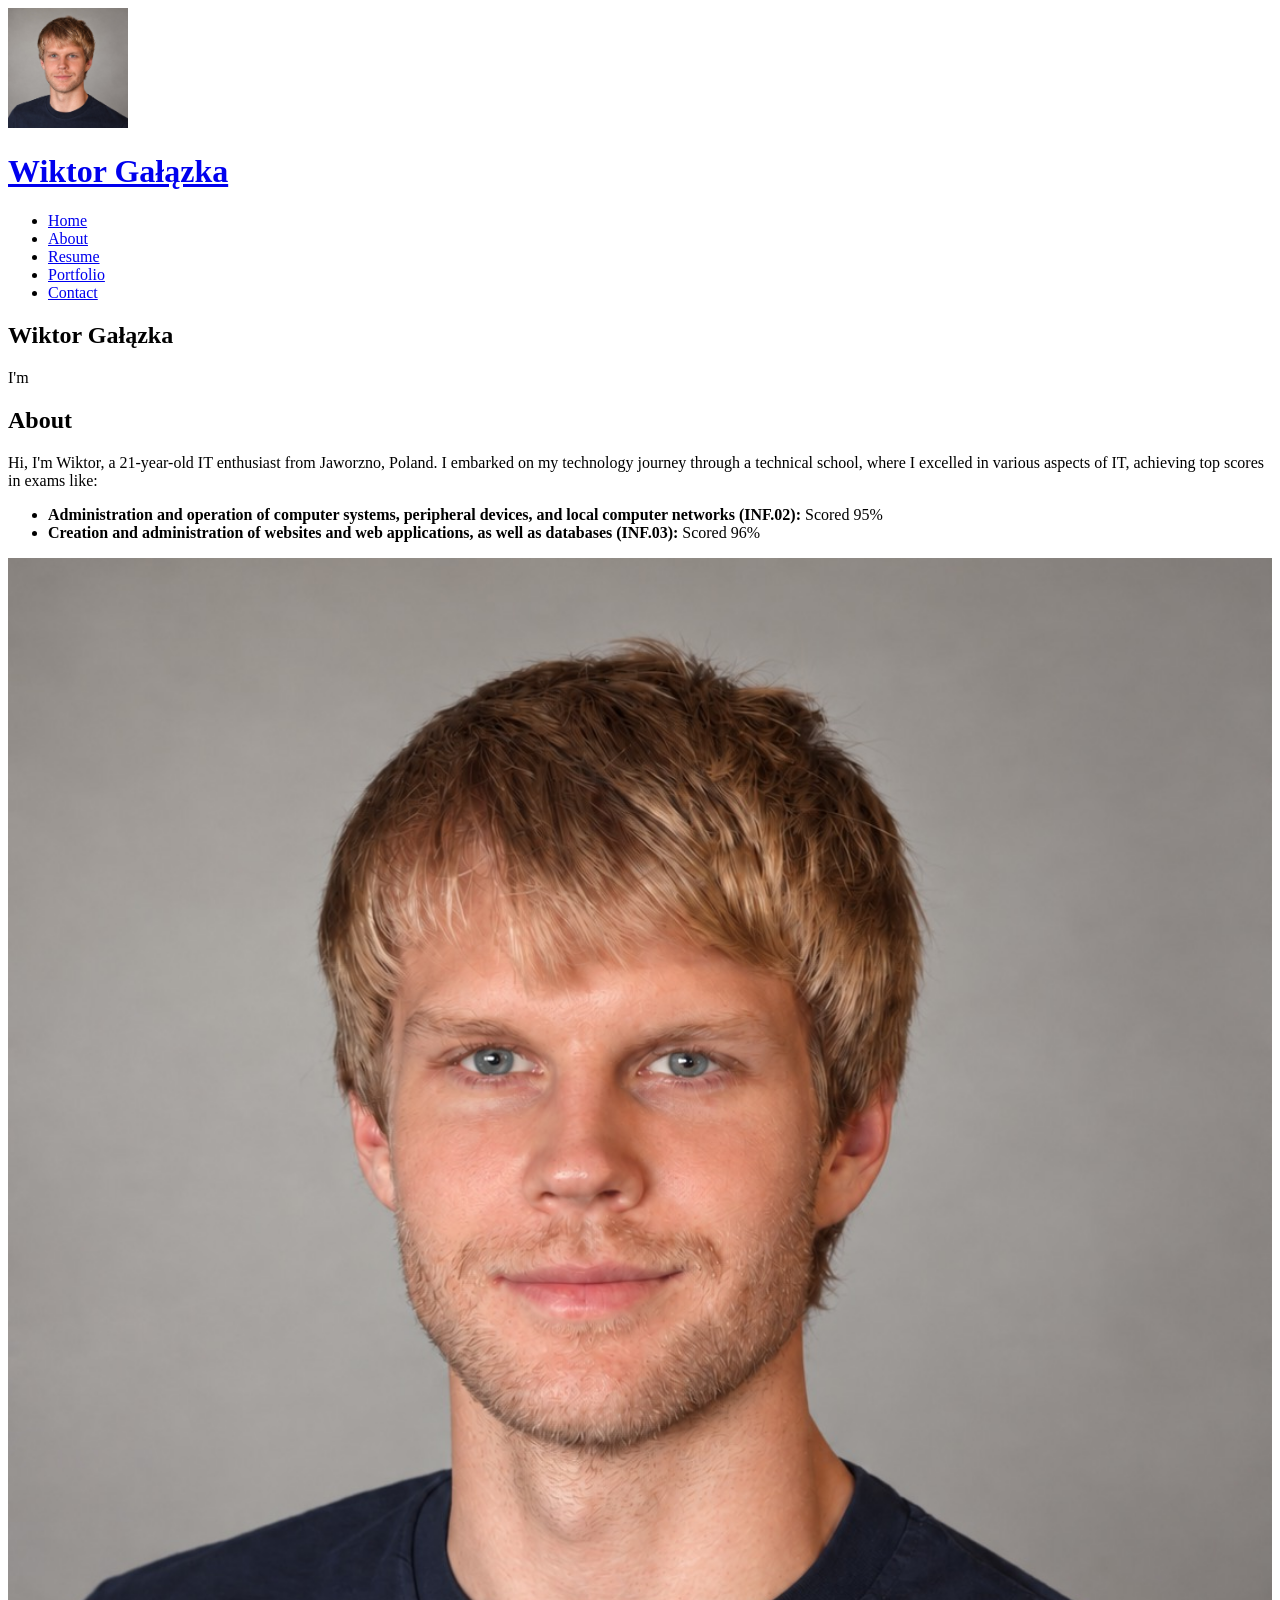
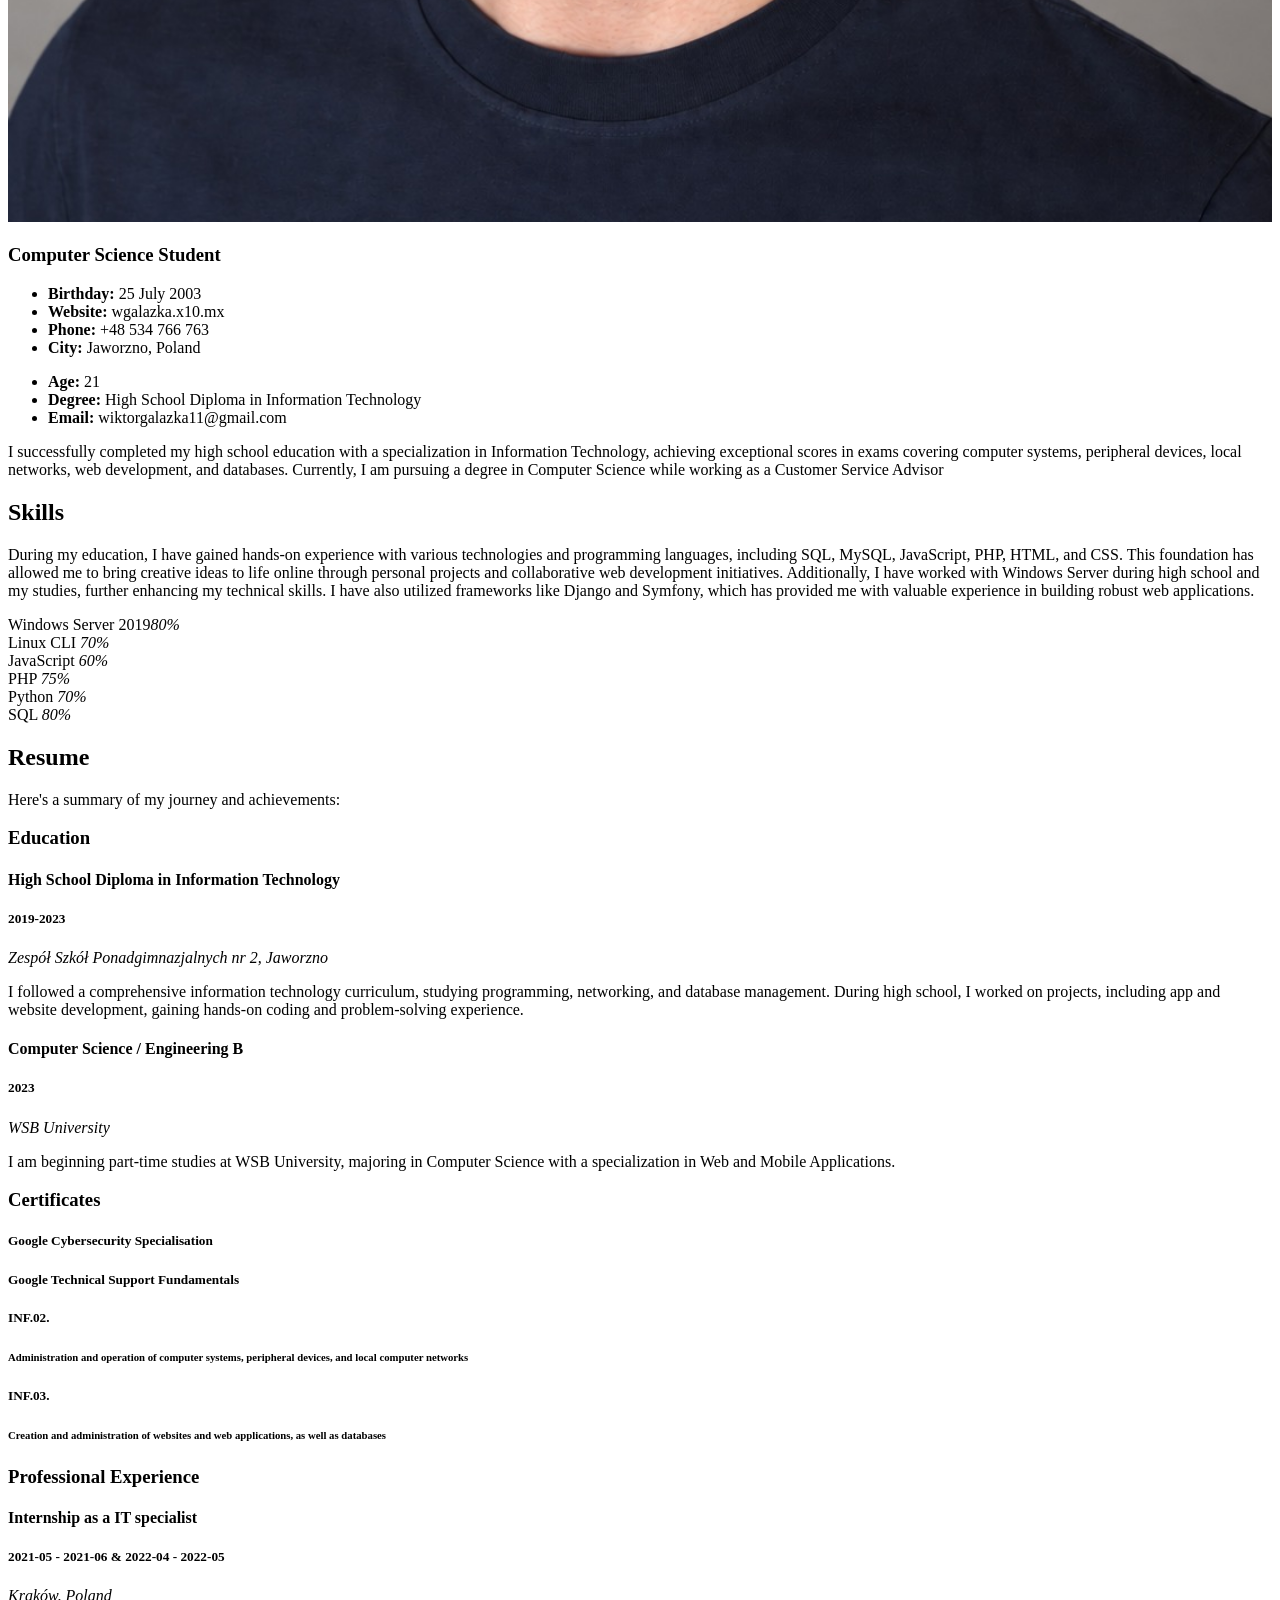
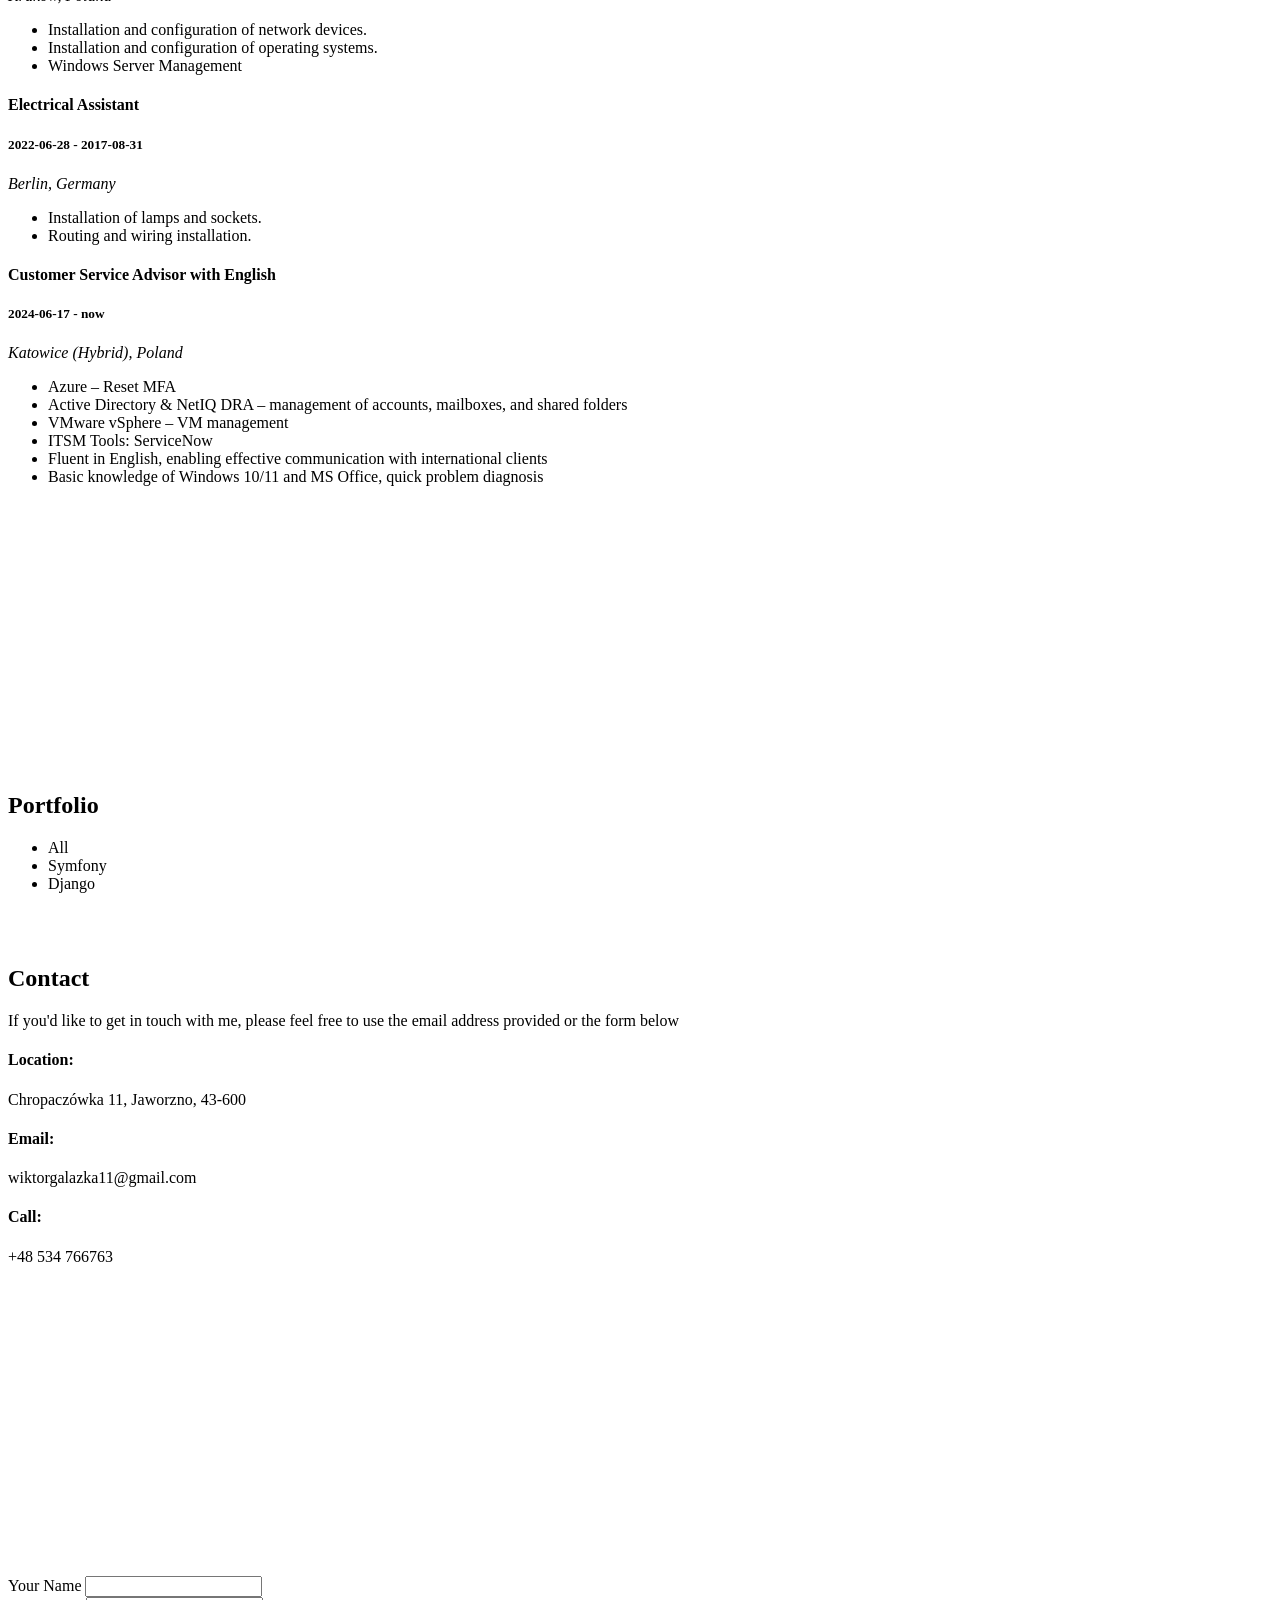
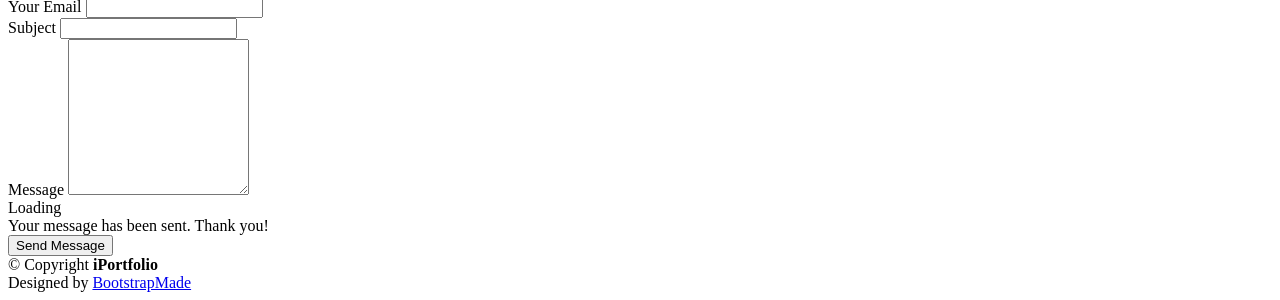
==== iPortfolio/index.html @ 5be39296 "Refresh portrait assets across all portfolio pages" ====
<!DOCTYPE html>
<html lang="en">

<head>
  <meta charset="utf-8">
  <meta content="width=device-width, initial-scale=1.0" name="viewport">

  <title>Wiktor Galazka</title>
  <meta content="" name="description">
  <meta content="" name="keywords">

  <!-- Favicons -->
  <link href="assets/img/favicon.png" rel="icon">
  <link href="assets/img/apple-touch-icon.png" rel="apple-touch-icon">

  <!-- Google Fonts -->
  <link href="https://fonts.googleapis.com/css?family=Open+Sans:300,300i,400,400i,600,600i,700,700i|Raleway:300,300i,400,400i,500,500i,600,600i,700,700i|Poppins:300,300i,400,400i,500,500i,600,600i,700,700i" rel="stylesheet">

  <!-- Vendor CSS Files -->
  <link href="assets/vendor/aos/aos.css" rel="stylesheet">
  <link href="assets/vendor/bootstrap/css/bootstrap.min.css" rel="stylesheet">
  <link href="assets/vendor/bootstrap-icons/bootstrap-icons.css" rel="stylesheet">
  <link href="assets/vendor/boxicons/css/boxicons.min.css" rel="stylesheet">
  <link href="assets/vendor/glightbox/css/glightbox.min.css" rel="stylesheet">
  <link href="assets/vendor/swiper/swiper-bundle.min.css" rel="stylesheet">

  <!-- Template Main CSS File -->
  <link href="assets/css/style.css" rel="stylesheet">

  <!-- =======================================================
  * Template Name: iPortfolio
  * Updated: Jul 27 2023 with Bootstrap v5.3.1
  * Template URL: https://bootstrapmade.com/iportfolio-bootstrap-portfolio-websites-template/
  * Author: BootstrapMade.com
  * License: https://bootstrapmade.com/license/
  ======================================================== -->
</head>

<body>

  <!-- ======= Mobile nav toggle button ======= -->
  <i class="bi bi-list mobile-nav-toggle d-xl-none"></i>

  <!-- ======= Header ======= -->
  <header id="header">
    <div class="d-flex flex-column">

      <div class="profile">
        <img src="assets/img/profile-img.jpg?v=20260929-retouched-02" alt="" class="img-fluid rounded-circle" style="width:120px;height:120px;object-fit:cover;object-position:50% 20%;">
        <h1 class="text-light"><a href="index.html">Wiktor Gałązka</a></h1>
        <div class="social-links mt-3 text-center">
          <!--<a href="#" class="twitter"><i class="bx bxl-twitter"></i></a>
          <a href="#" class="facebook"><i class="bx bxl-facebook"></i></a>
          <a href="#" class="instagram"><i class="bx bxl-instagram"></i></a>
          <a href="#" class="google-plus"><i class="bx bxl-skype"></i></a>
          <a href="#" class="linkedin"><i class="bx bxl-linkedin"></i></a>-->
          <a href="https://www.facebook.com/wiktor.galazka1337" class="facebook"><i class="bx bxl-facebook"></i></a>
          <a href="https://join.skype.com/invite/FLbjJl0pvfY9" class="google-plus"><i class="bx bxl-skype"></i></a>
          <a href="https://www.linkedin.com/in/wgalazka" class="linkedin"><i class="bx bxl-linkedin"></i></a>
        </div>
      </div>

      <nav id="navbar" class="nav-menu navbar">
        <ul>
          <li><a href="#hero" class="nav-link scrollto active"><i class="bx bx-home"></i> <span>Home</span></a></li>
          <li><a href="#about" class="nav-link scrollto"><i class="bx bx-user"></i> <span>About</span></a></li>
          <li><a href="#resume" class="nav-link scrollto"><i class="bx bx-file-blank"></i> <span>Resume</span></a></li>
          <li><a href="#portfolio" class="nav-link scrollto"><i class="bx bx-book-content"></i> <span>Portfolio</span></a></li>
          <li><a href="#contact" class="nav-link scrollto"><i class="bx bx-envelope"></i> <span>Contact</span></a></li>
        </ul>
      </nav><!-- .nav-menu -->
    </div>
  </header><!-- End Header -->

  <!-- ======= Hero Section ======= -->
  <section id="hero" class="d-flex flex-column justify-content-center align-items-center">
    <div class="hero-container" data-aos="fade-in">
      <h1>Wiktor Gałązka</h1>
      <p>I'm <span class="typed" data-typed-items="Computer Science Student"></span></p>
    </div>
  </section><!-- End Hero -->

  <main id="main">

    <!-- ======= About Section ======= -->
    <section id="about" class="about">
      <div class="container">
    
        <div class="section-title">
          <h2>About</h2>
          <p class="fst-italic">
            Hi, I'm Wiktor, a 21-year-old IT enthusiast from Jaworzno, Poland. I embarked on my technology journey through a technical school, where I excelled in various aspects of IT, achieving top scores in exams like:
          </p>
          <ul>
            <li><i class="bi bi-chevron-right"></i> <strong>Administration and operation of computer systems, peripheral devices, and local computer networks (INF.02):</strong> Scored 95%</li>
            <li><i class="bi bi-chevron-right"></i> <strong>Creation and administration of websites and web applications, as well as databases (INF.03):</strong> Scored 96%</li>
          </ul>
        </div>
    

    
        <div class="row">
          <div class="col-lg-4" data-aos="fade-right">
            <img src="assets/img/profile-img - Copy.jpg?v=20260929-retouched-02" class="img-fluid" alt="" style="width:100%;height:auto;aspect-ratio:1;object-fit:cover;object-position:50% 20%;">
          </div>
          <div class="col-lg-8 pt-4 pt-lg-0 content" data-aos="fade-left">
            <h3>Computer Science Student</h3>
            <div class="row">
              <div class="col-lg-6">
                <ul>
                  <li><i class="bi bi-chevron-right"></i> <strong>Birthday:</strong> <span>25 July 2003</span></li>
                  <li><i class="bi bi-chevron-right"></i> <strong>Website:</strong> <span>wgalazka.x10.mx</span></li>
                  <li><i class="bi bi-chevron-right"></i> <strong>Phone:</strong> <span>+48 534 766 763</span></li>
                  <li><i class="bi bi-chevron-right"></i> <strong>City:</strong> <span>Jaworzno, Poland</span></li>
                </ul>
              </div>
              <div class="col-lg-6">
                <ul>
                  <li><i class="bi bi-chevron-right"></i> <strong>Age:</strong> <span>21</span></li>
                  <li><i class="bi bi-chevron-right"></i> <strong>Degree:</strong> <span>High School Diploma in Information Technology</span></li>
                  <li><i class="bi bi-chevron-right"></i> <strong>Email:</strong> <span>wiktorgalazka11@gmail.com</span></li>
                  <!--<li><i class="bi bi-chevron-right"></i> <strong>Freelance:</strong> <span>Available</span></li>-->
                </ul>
              </div>
            </div>
            <p>
              I successfully completed my high school education with a specialization in Information Technology, achieving exceptional scores in exams covering computer systems, peripheral devices, local networks, web development, and databases. Currently, I am pursuing a degree in Computer Science while working as a Customer Service Advisor
            </p>
          </div>
        </div>
    
      </div>
    </section><!-- End About Section -->
    



    <!-- ======= Skills Section ======= -->
    <section id="skills" class="skills section-bg">
      <div class="container">

        <div class="section-title">
          <h2>Skills</h2>
          <p>
            During my education, I have gained hands-on experience with various technologies and programming languages, including SQL, MySQL, JavaScript, PHP, HTML, and CSS. This foundation has allowed me to bring creative ideas to life online through personal projects and collaborative web development initiatives. Additionally, I have worked with Windows Server during high school and my studies, further enhancing my technical skills. I have also utilized frameworks like Django and Symfony, which has provided me with valuable experience in building robust web applications.
          </p>
        </div>
        

        <div class="row skills-content">

          <div class="col-lg-6" data-aos="fade-up">

            <div class="progress">
              <span class="skill">Windows Server 2019<i class="val">80%</i></span>
              <div class="progress-bar-wrap">
                <div class="progress-bar" role="progressbar" aria-valuenow="80" aria-valuemin="0" aria-valuemax="100"></div>
              </div>
            </div>

            <div class="progress">
              <span class="skill">Linux CLI <i class="val">70%</i></span>
              <div class="progress-bar-wrap">
                <div class="progress-bar" role="progressbar" aria-valuenow="70" aria-valuemin="0" aria-valuemax="100"></div>
              </div>
            </div>

            <div class="progress">
              <span class="skill">JavaScript <i class="val">60%</i></span>
              <div class="progress-bar-wrap">
                <div class="progress-bar" role="progressbar" aria-valuenow="60" aria-valuemin="0" aria-valuemax="100"></div>
              </div>
            </div>


          </div>

          <div class="col-lg-6" data-aos="fade-up" data-aos-delay="100">

            <div class="progress">
              <span class="skill">PHP <i class="val">75%</i></span>
              <div class="progress-bar-wrap">
                <div class="progress-bar" role="progressbar" aria-valuenow="75" aria-valuemin="0" aria-valuemax="100"></div>
              </div>
            </div>

            <div class="progress">
              <span class="skill">Python <i class="val">70%</i></span>
              <div class="progress-bar-wrap">
                <div class="progress-bar" role="progressbar" aria-valuenow="70" aria-valuemin="0" aria-valuemax="100"></div>
              </div>
            </div>

            <div class="progress">
              <span class="skill">SQL <i class="val">80%</i></span>
              <div class="progress-bar-wrap">
                <div class="progress-bar" role="progressbar" aria-valuenow="80" aria-valuemin="0" aria-valuemax="100"></div>
              </div>
            </div>

          </div>
        </div>
        

      </div>
    </section><!-- End Skills Section -->

    <!-- ======= Resume Section ======= -->
    <section id="resume" class="resume">
      <div class="container">

        <div class="section-title">
          <h2>Resume</h2>
          <p>Here's a summary of my journey and achievements:</p>
        
        </div>

        <div class="row">
          
          <div class="col-lg-6" data-aos="fade-up">
            <!--
            <h3 class="resume-title">Sumary</h3>
            <div class="resume-item pb-0">
              <h4>Wiktor Gałązka</h4>
              <p><em> I successfully completed my high school education with a specialization in Information Technology. My dedication to this field led to outstanding scores in exams related to computer systems, peripheral devices, local networks, web development, and databases.</em></p>
              <ul>
                <li>Jaworzno, Poland</li>
                <li>+48 534 766 763</li>
                <li>wiktorgalazka11@gmail.com</li>
              </ul>
            </div>
-->
            <h3 class="resume-title">Education</h3>
            <div class="resume-item">
              <h4>High School Diploma in Information Technology</h4>
              <h5>2019-2023</h5>
              <p><em>Zespół Szkół Ponadgimnazjalnych nr 2, Jaworzno</em></p>
              <p>I followed a comprehensive information technology curriculum, studying programming, networking, and database management. During high school, I worked on projects, including app and website development, gaining hands-on coding and problem-solving experience.</p>
            </div>
            <div class="resume-item">
              <h4>Computer Science / Engineering B </h4>
              <h5>2023</h5>
              <p><em>WSB University</em></p>
              <p>I am beginning part-time studies at WSB University, majoring in Computer Science with a specialization in Web and Mobile Applications.</p>
            </div>
            <h3 class="resume-title">Certificates</h3>
            <div class="resume-item">
              <h5>Google Cybersecurity Specialisation</h5>
            </div>
            <div class="resume-item">
              <h5>Google Technical Support Fundamentals</h5>

            </div>
            <div class="resume-item">
              <h5>INF.02.</h5>
              <h6>Administration and operation of computer systems, peripheral devices, and local computer networks</h6>
            </div>
            <div class="resume-item">
              <h5>INF.03.</h5>
              <h6>Creation and administration of websites and web applications, as well as databases</h6>
            </div>

          </div>
          <div class="col-lg-6" data-aos="fade-up" data-aos-delay="100">
            <h3 class="resume-title">Professional Experience</h3>
            <div class="resume-item">
              <h4>Internship as a IT specialist</h4>
              <h5>2021-05 - 2021-06 &amp; 2022-04 - 2022-05</h5>
              <p><em>Kraków, Poland </em></p>
              <ul>
                <li>Installation and configuration of network devices.</li>
                <li>Installation and configuration of operating systems. </li>
                <li>Windows Server Management</li>
              </ul>
            </div>
            <div class="resume-item">
              <h4>Electrical Assistant</h4>
              <h5>2022-06-28 - 2017-08-31</h5>
              <p><em>Berlin, Germany</em></p>
              <ul>
                <li>Installation of lamps and sockets.</li>
                <li>Routing and wiring installation.</li>
              </ul>
            </div>
            <div class="resume-item">
              <h4>Customer Service Advisor with English</h4>
              <h5>2024-06-17 - now</h5>
              <p><em>Katowice (Hybrid), Poland</em></p>
              <ul>
                <li>Azure – Reset MFA</li>
                <li>Active Directory & NetIQ DRA – management of accounts, mailboxes, and shared folders</li>  
                <li>VMware vSphere – VM management</li>
                <li>ITSM Tools: ServiceNow</li>
                <li>Fluent in English, enabling effective communication with international clients</li>
                <li>Basic knowledge of Windows 10/11 and MS Office, quick problem diagnosis</li>
              </ul>
            </div>

          </div>
          </div>
          
        </div>

      </div>
      <div data-aos="fade-up" data-aos-delay="100" style="display: flex; justify-content: center; align-items: center; gap: 20px; flex-wrap: wrap;">
        <a href="https://www.coursera.org/account/accomplishments/professional-cert/DW1PZ4BHLUTQ" target="_blank"><img style="height: 30vh; max-height: 100%; width: auto;" src="assets/img/c1.jpg" alt=""></a>
        <a href="https://www.coursera.org/account/accomplishments/verify/FT9JLL6KDJS3" target="_blank"></a><img style="height: 30vh; max-height: 100%; width: auto;" src="assets/img/c2.jpg" alt=""></a>
        <img style="height: 30vh; max-height: 100%; width: auto;" src="assets/img/Certificates-1.jpg" alt="">
        <img style="height: 30vh; max-height: 100%; width: auto;" src="assets/img/Certificates-2.jpg" alt="">
      </div>
      
    </section><!-- End Resume Section -->

    <!-- ======= Portfolio Section ======= -->
    <section id="portfolio" class="portfolio section-bg">
      <div class="container">

        <div class="section-title">
          <h2>Portfolio</h2>
          <!--<p>Magnam dolores commodi suscipit. Necessitatibus eius consequatur ex aliquid fuga eum quidem. Sit sint consectetur velit. Quisquam quos quisquam cupiditate. Et nemo qui impedit suscipit alias ea. Quia fugiat sit in iste officiis commodi quidem hic quas.</p>-->
        </div>

        <div class="row" data-aos="fade-up">
          <div class="col-lg-12 d-flex justify-content-center">
            <ul id="portfolio-flters">
              <li data-filter="*" class="filter-active">All</li>
              <li data-filter=".filter-Symfony">Symfony</li>
              <li data-filter=".filter-card">Django</li>
              
            </ul>
          </div>
        </div>

        <div class="row portfolio-container" data-aos="fade-up" data-aos-delay="100">

          <div class="col-lg-6 col-md-2 portfolio-item filter-Symfony">
            <div class="portfolio-wrap">
              <img src="assets/img/portfolio/portfolio-1.jpg" class="img-fluid" alt="">
              <div class="portfolio-links">
                <a href="assets/img/portfolio/portfolio-1.jpg" data-gallery="portfolioGallery" class="portfolio-lightbox" title="App 1"><i class="bx bx-plus"></i></a>
                <a href="portfolio-details.html" title="More Details"><i class="bx bx-link"></i></a>
              </div>
            </div>
          </div>

          <div class="col-lg-6 col-md-2 portfolio-item filter-web">
            <div class="portfolio-wrap">
              <img src="assets/img/portfolio/portfolio-2.jpg" class="img-fluid" alt="">
              <div class="portfolio-links">
                <a href="assets/img/portfolio/portfolio-2.jpg" data-gallery="portfolioGallery" class="portfolio-lightbox" title="Web 3"><i class="bx bx-plus"></i></a>
                <a href="portfolio-details-2.html" title="More Details"><i class="bx bx-link"></i></a>
              </div>
            </div>
          </div>
<!--
          <div class="col-lg-4 col-md-6 portfolio-item filter-app">
            <div class="portfolio-wrap">
              <img src="assets/img/portfolio/portfolio-3.jpg" class="img-fluid" alt="">
              <div class="portfolio-links">
                <a href="assets/img/portfolio/portfolio-3.jpg" data-gallery="portfolioGallery" class="portfolio-lightbox" title="App 2"><i class="bx bx-plus"></i></a>
                <a href="portfolio-details.html" title="More Details"><i class="bx bx-link"></i></a>
              </div>
            </div>
          </div>

          <div class="col-lg-4 col-md-6 portfolio-item filter-card">
            <div class="portfolio-wrap">
              <img src="assets/img/portfolio/portfolio-4.jpg" class="img-fluid" alt="">
              <div class="portfolio-links">
                <a href="assets/img/portfolio/portfolio-4.jpg" data-gallery="portfolioGallery" class="portfolio-lightbox" title="Card 2"><i class="bx bx-plus"></i></a>
                <a href="portfolio-details.html" title="More Details"><i class="bx bx-link"></i></a>
              </div>
            </div>
          </div>

          <div class="col-lg-4 col-md-6 portfolio-item filter-web">
            <div class="portfolio-wrap">
              <img src="assets/img/portfolio/portfolio-5.jpg" class="img-fluid" alt="">
              <div class="portfolio-links">
                <a href="assets/img/portfolio/portfolio-5.jpg" data-gallery="portfolioGallery" class="portfolio-lightbox" title="Web 2"><i class="bx bx-plus"></i></a>
                <a href="portfolio-details.html" title="More Details"><i class="bx bx-link"></i></a>
              </div>
            </div>
          </div>

          <div class="col-lg-4 col-md-6 portfolio-item filter-app">
            <div class="portfolio-wrap">
              <img src="assets/img/portfolio/portfolio-6.jpg" class="img-fluid" alt="">
              <div class="portfolio-links">
                <a href="assets/img/portfolio/portfolio-6.jpg" data-gallery="portfolioGallery" class="portfolio-lightbox" title="App 3"><i class="bx bx-plus"></i></a>
                <a href="portfolio-details.html" title="More Details"><i class="bx bx-link"></i></a>
              </div>
            </div>
          </div>

          <div class="col-lg-4 col-md-6 portfolio-item filter-card">
            <div class="portfolio-wrap">
              <img src="assets/img/portfolio/portfolio-7.jpg" class="img-fluid" alt="">
              <div class="portfolio-links">
                <a href="assets/img/portfolio/portfolio-7.jpg" data-gallery="portfolioGallery" class="portfolio-lightbox" title="Card 1"><i class="bx bx-plus"></i></a>
                <a href="portfolio-details.html" title="More Details"><i class="bx bx-link"></i></a>
              </div>
            </div>
          </div>

          <div class="col-lg-4 col-md-6 portfolio-item filter-card">
            <div class="portfolio-wrap">
              <img src="assets/img/portfolio/portfolio-8.jpg" class="img-fluid" alt="">
              <div class="portfolio-links">
                <a href="assets/img/portfolio/portfolio-8.jpg" data-gallery="portfolioGallery" class="portfolio-lightbox" title="Card 3"><i class="bx bx-plus"></i></a>
                <a href="portfolio-details.html" title="More Details"><i class="bx bx-link"></i></a>
              </div>
            </div>
          </div>

          <div class="col-lg-4 col-md-6 portfolio-item filter-web">
            <div class="portfolio-wrap">
              <img src="assets/img/portfolio/portfolio-9.jpg" class="img-fluid" alt="">
              <div class="portfolio-links">
                <a href="assets/img/portfolio/portfolio-9.jpg" data-gallery="portfolioGallery" class="portfolio-lightbox" title="Web 3"><i class="bx bx-plus"></i></a>
                <a href="portfolio-details.html" title="More Details"><i class="bx bx-link"></i></a>
              </div>
            </div>
          </div>
-->
        </div>

      </div>
    </section><!-- End Portfolio Section -->

    <!-- ======= Contact Section ======= -->
    <section id="contact" class="contact">
      <div class="container">

        <div class="section-title">
          <h2>Contact</h2>
          <p>If you'd like to get in touch with me, please feel free to use the email address provided or the form below</p>
        </div>

        <div class="row" data-aos="fade-in">

          <div class="col-lg-5 d-flex align-items-stretch">
            <div class="info">
              <div class="address">
                <i class="bi bi-geo-alt"></i>
                <h4>Location:</h4>
                <p>Chropaczówka 11, Jaworzno, 43-600</p>
              </div>

              <div class="email">
                <i class="bi bi-envelope"></i>
                <h4>Email:</h4>
                <p>wiktorgalazka11@gmail.com</p>
              </div>

              <div class="phone">
                <i class="bi bi-phone"></i>
                <h4>Call:</h4>
                <p>+48 534 766763</p>
              </div>

              <iframe src="https://www.google.com/maps/embed?pb=!1m18!1m12!1m3!1d2392.871286477216!2d19.260764249905705!3d50.23372293191579!2m3!1f0!2f0!3f0!3m2!1i1024!2i768!4f13.1!3m3!1m2!1s0x4716445be0ee652d%3A0x788b0341d864cb9c!2sChropacz%C3%B3wka%2011%2C%2043-600%20Jaworzno%2C%20Poland!5e0!3m2!1sen!2sus!4v1628691702939!5m2!1sen!2sus" frameborder="0" style="border:0; width: 100%; height: 290px;" allowfullscreen></iframe>
            </div>

          </div>

          <div class="col-lg-7 mt-5 mt-lg-0 d-flex align-items-stretch">
            <form action="https://formsubmit.co/wiktorgalazka11@gmail.com" method="POST" class="php-email-form">
              <div class="row">
                <div class="form-group col-md-6">
                  <label for="name">Your Name</label>
                  <input type="text" name="name" class="form-control" id="name" required>
                </div>
                <div class="form-group col-md-6">
                  <label for="name">Your Email</label>
                  <input type="email" class="form-control" name="email" id="email" required>
                </div>
              </div>
              <div class="form-group">
                <label for="name">Subject</label>
                <input type="text" class="form-control" name="subject" id="subject" required>
              </div>
              <div class="form-group">
                <label for="name">Message</label>
                <textarea class="form-control" name="message" rows="10" required></textarea>
              </div>
              <div class="my-3">
                <div class="loading">Loading</div>
                <div class="error-message"></div>
                <div class="sent-message">Your message has been sent. Thank you!</div>
              </div>
              <div class="text-center"><button type="submit">Send Message</button></div>
            </form>
          </div>

        </div>

      </div>
    </section><!-- End Contact Section -->

  </main><!-- End #main -->

  <!-- ======= Footer ======= -->
  <footer id="footer">
    <div class="container">
      <div class="copyright">
        &copy; Copyright <strong><span>iPortfolio</span></strong>
      </div>
      <div class="credits">
        <!-- All the links in the footer should remain intact. -->
        <!-- You can delete the links only if you purchased the pro version. -->
        <!-- Licensing information: https://bootstrapmade.com/license/ -->
        <!-- Purchase the pro version with working PHP/AJAX contact form: https://bootstrapmade.com/iportfolio-bootstrap-portfolio-websites-template/ -->
        Designed by <a href="https://bootstrapmade.com/">BootstrapMade</a>
      </div>
    </div>
  </footer><!-- End  Footer -->

  <a href="#" class="back-to-top d-flex align-items-center justify-content-center"><i class="bi bi-arrow-up-short"></i></a>

  <!-- Vendor JS Files -->
  <script src="assets/vendor/purecounter/purecounter_vanilla.js"></script>
  <script src="assets/vendor/aos/aos.js"></script>
  <script src="assets/vendor/bootstrap/js/bootstrap.bundle.min.js"></script>
  <script src="assets/vendor/glightbox/js/glightbox.min.js"></script>
  <script src="assets/vendor/isotope-layout/isotope.pkgd.min.js"></script>
  <script src="assets/vendor/swiper/swiper-bundle.min.js"></script>
  <script src="assets/vendor/typed.js/typed.umd.js"></script>
  <script src="assets/vendor/waypoints/noframework.waypoints.js"></script>
  <script src="assets/vendor/php-email-form/validate.js"></script>

  <!-- Template Main JS File -->
  <script src="assets/js/main.js"></script>

</body>

</html>
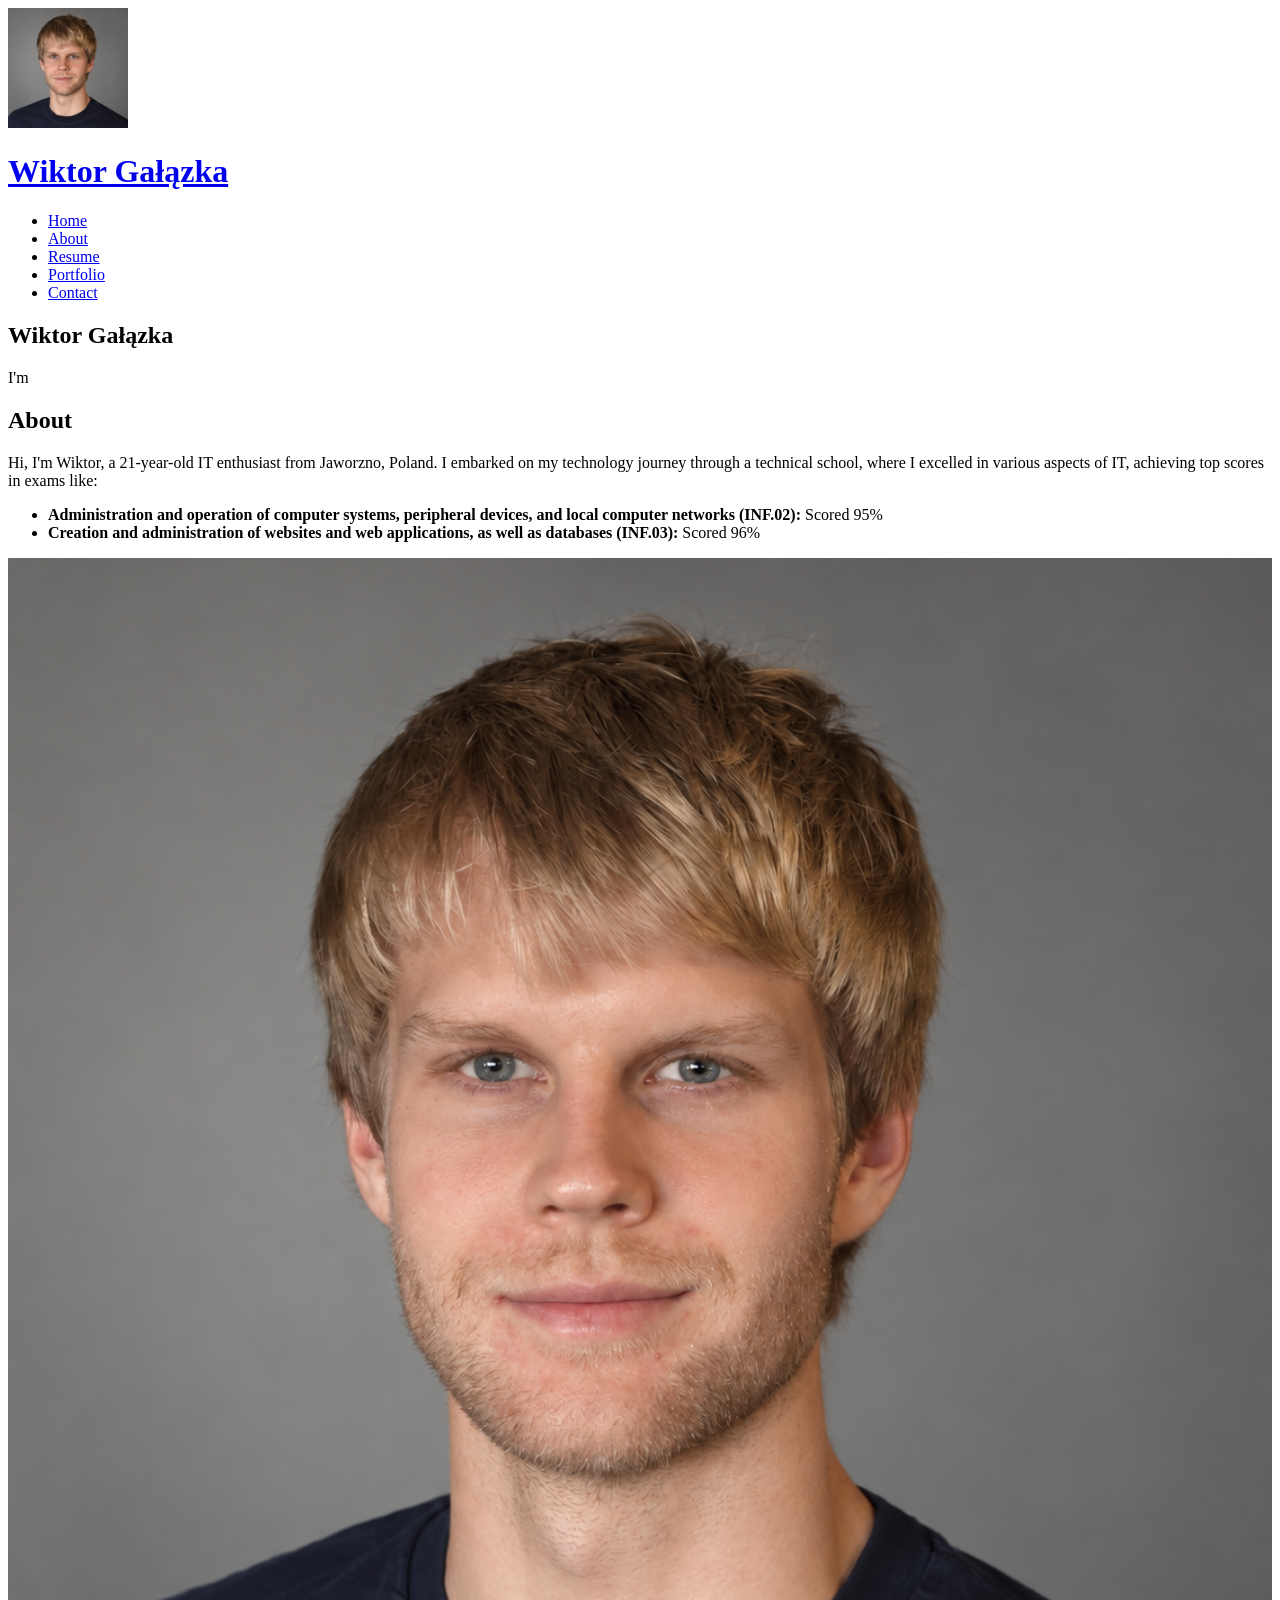
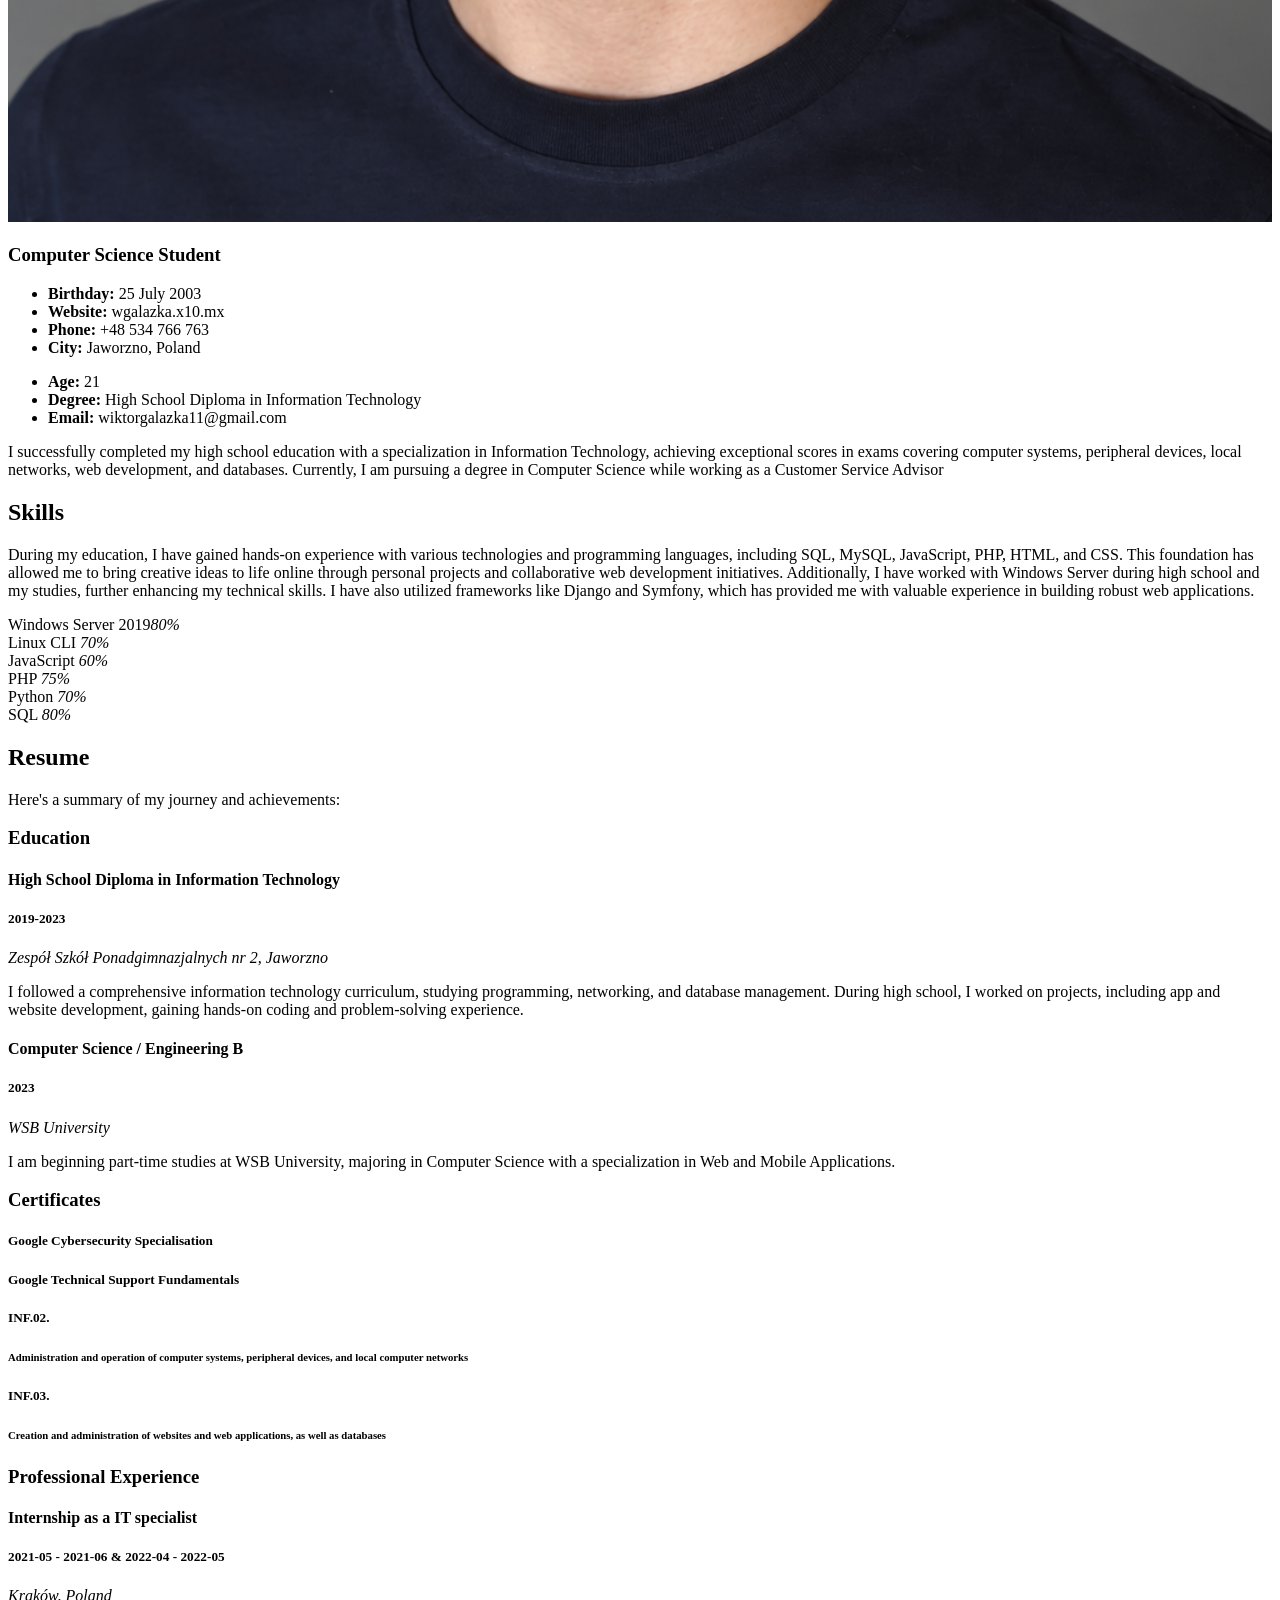
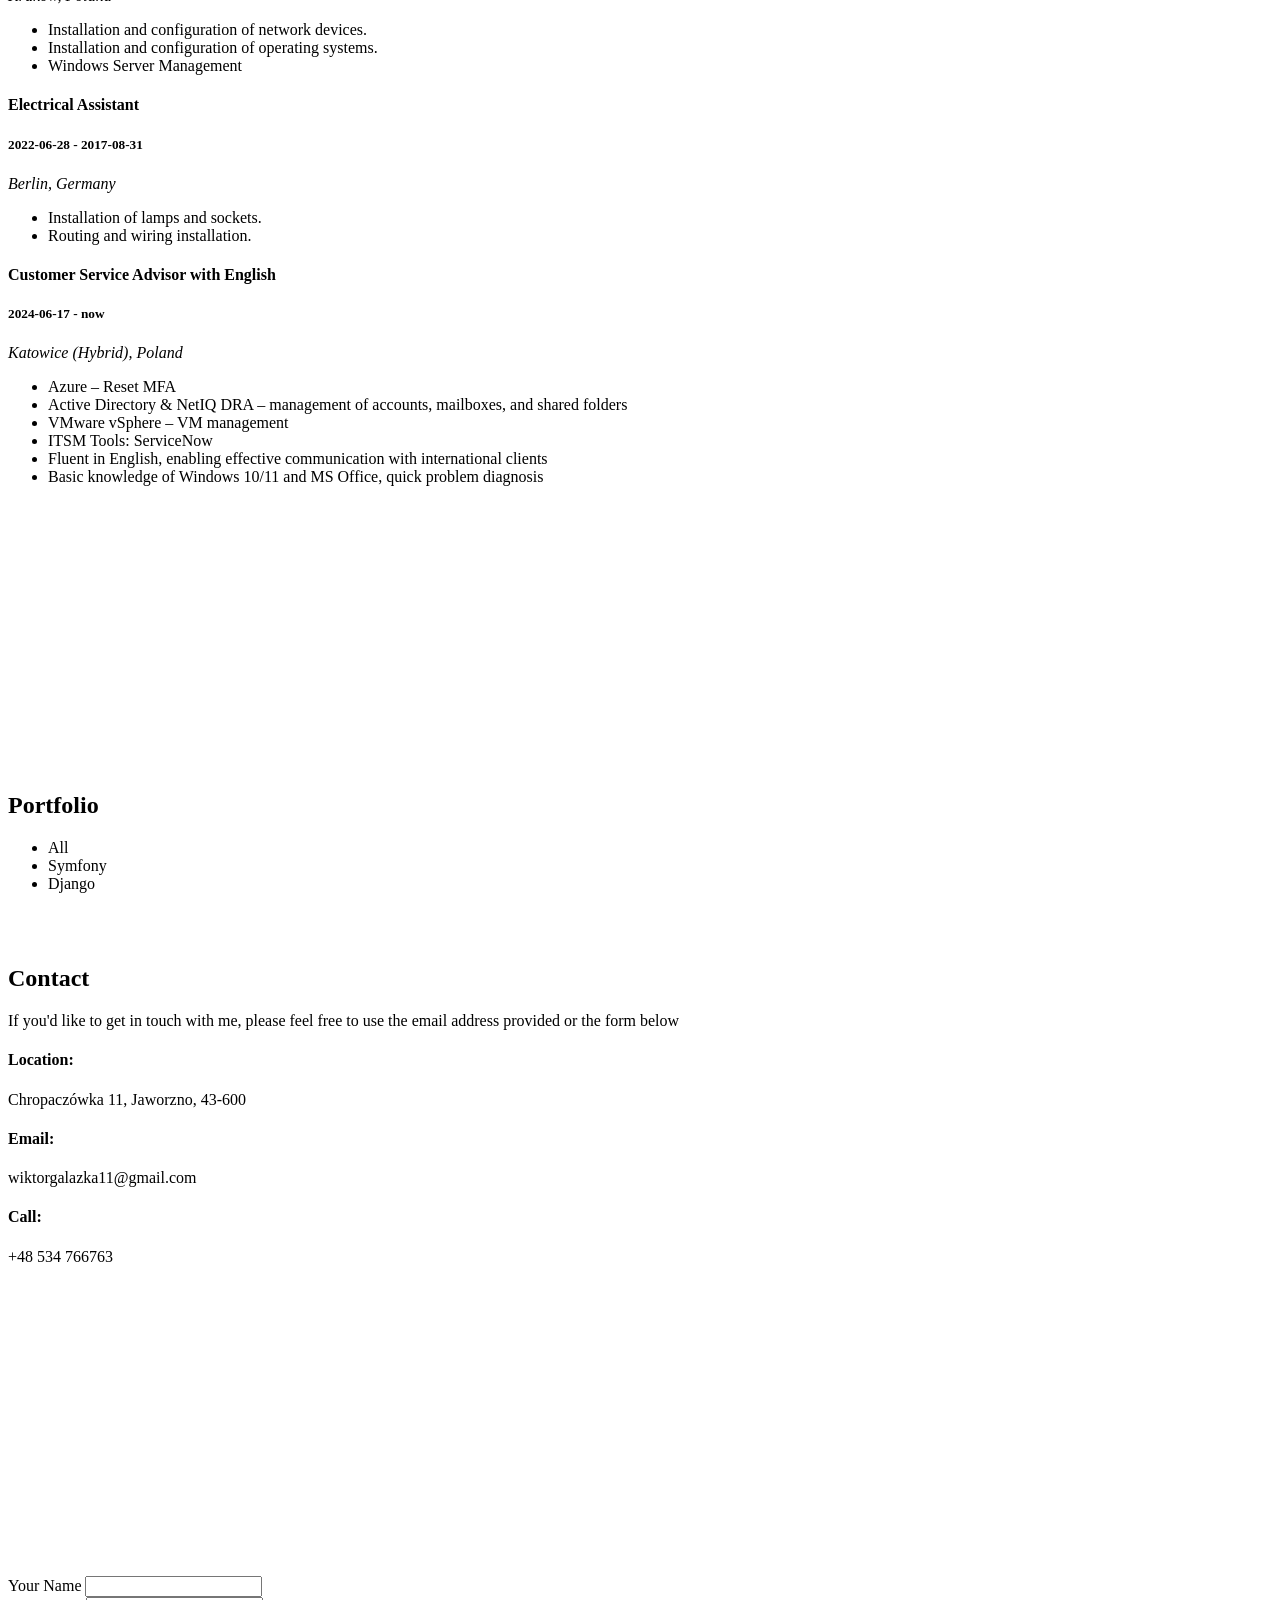
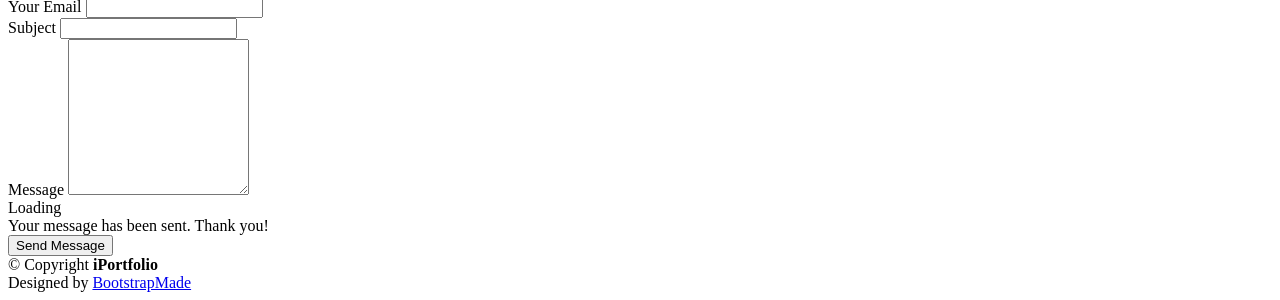
==== commit 8536d2e9: "Use natural lossless sRGB portrait throughout portfolio" ====
--- a/iPortfolio/index.html
+++ b/iPortfolio/index.html
@@ -46,7 +46,7 @@
     <div class="d-flex flex-column">
 
       <div class="profile">
-        <img src="assets/img/profile-img.jpg?v=20260929-retouched-02" alt="" class="img-fluid rounded-circle" style="width:120px;height:120px;object-fit:cover;object-position:50% 20%;">
+        <img src="assets/img/wiktor-galazka-portrait-natural-srgb.png" alt="" class="img-fluid rounded-circle" style="width:120px;height:120px;object-fit:cover;object-position:50% 20%;">
         <h1 class="text-light"><a href="index.html">Wiktor Gałązka</a></h1>
         <div class="social-links mt-3 text-center">
           <!--<a href="#" class="twitter"><i class="bx bxl-twitter"></i></a>
@@ -101,7 +101,7 @@
     
         <div class="row">
           <div class="col-lg-4" data-aos="fade-right">
-            <img src="assets/img/profile-img - Copy.jpg?v=20260929-retouched-02" class="img-fluid" alt="" style="width:100%;height:auto;aspect-ratio:1;object-fit:cover;object-position:50% 20%;">
+            <img src="assets/img/wiktor-galazka-portrait-natural-srgb.png" class="img-fluid" alt="" style="width:100%;height:auto;aspect-ratio:1;object-fit:cover;object-position:50% 20%;">
           </div>
           <div class="col-lg-8 pt-4 pt-lg-0 content" data-aos="fade-left">
             <h3>Computer Science Student</h3>
